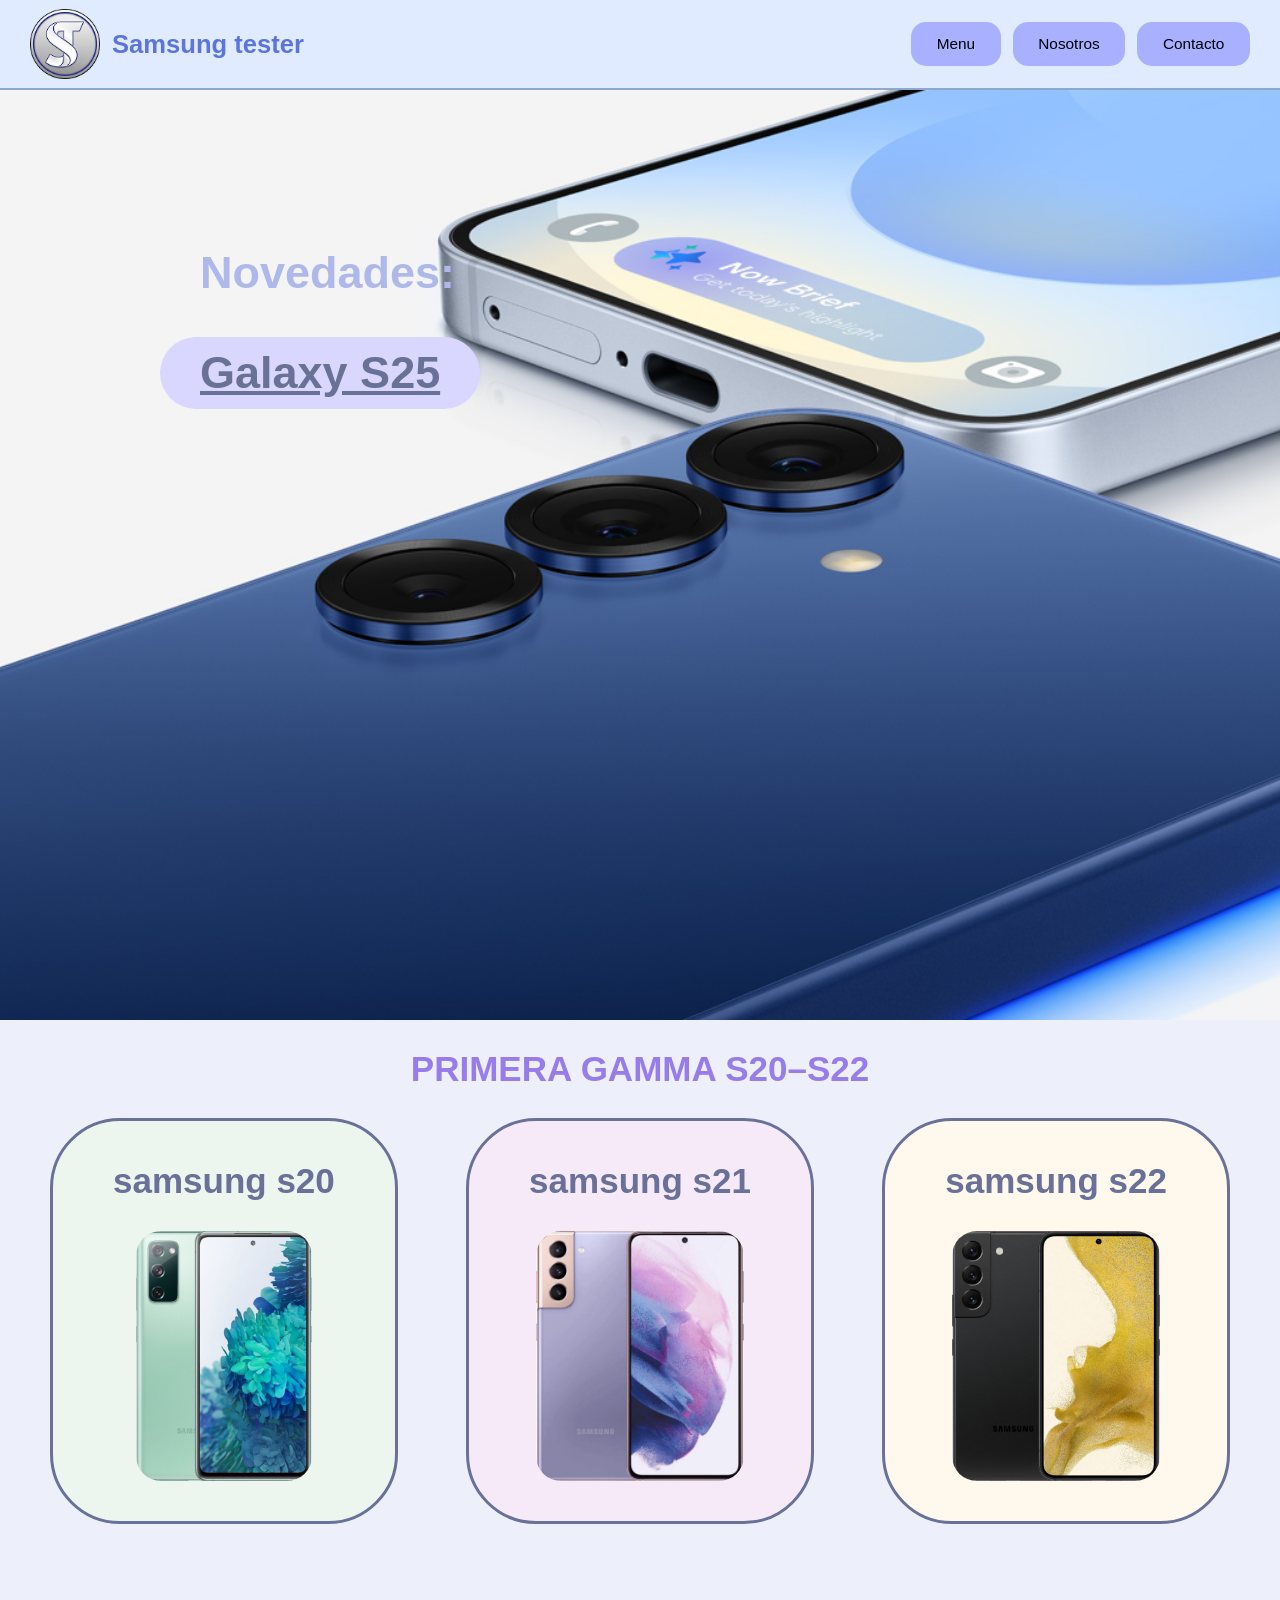
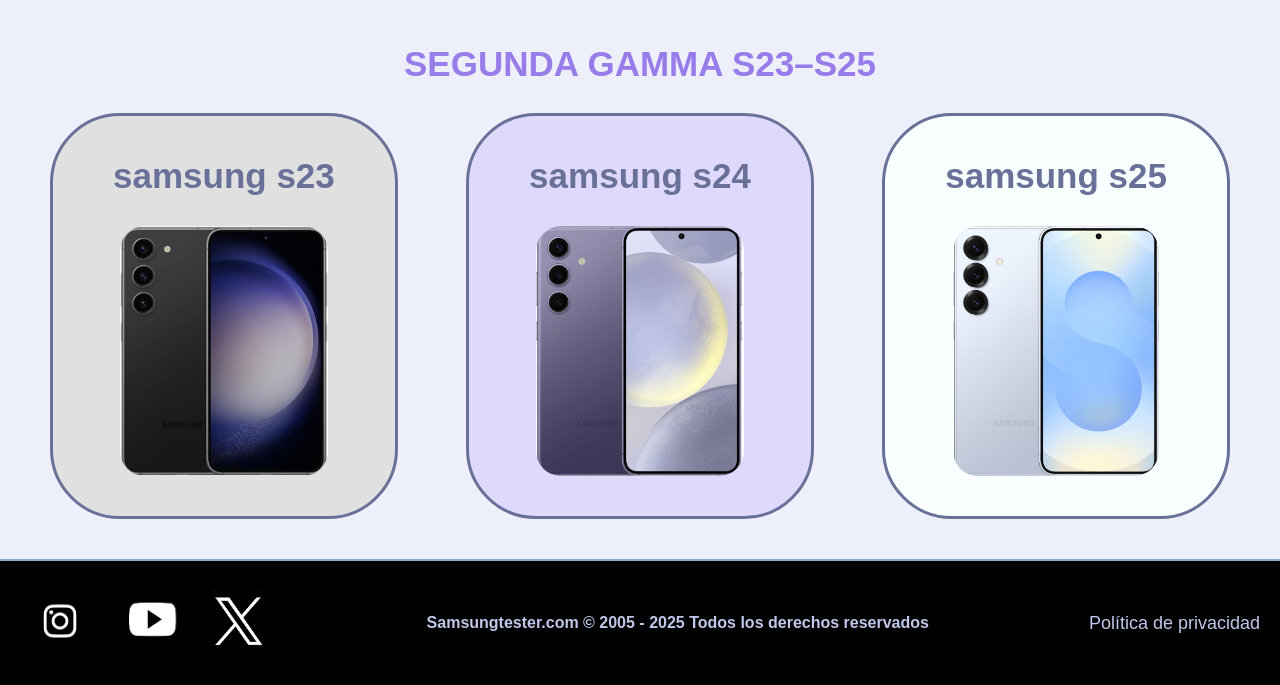
==== index.html @ ab461d2e "errores" ====
<!DOCTYPE html>
<html lang="en">
<head>
    <meta charset="UTF-8">
    <meta name="viewport" content="width=device-width, initial-scale=1.0">
    <meta name="description" content="La mejor pagina per a comparar e informarte de los samsung s20 hasta el 25">
    <link rel="canonical" href="https://samsungtester.com/index.html">
    <script type="application/ld+json">
{
  "@context": "https://schema.org",
  "@type": "WebSite",
  "name": "Samsung Tester",
  "url": "https://www.samsungtester.com",
  "publisher": {
    "@type": "Organization",
    "name": "Samsung Tester",
    "logo": {
      "@type": "ImageObject",
      "url": "imatges/logo.png"
    }
  },
  "datePublished": ""
}
</script>
    <link rel="stylesheet" href="css/index.css">

   <title>Samsung Tester - Comparativa Galaxy S20 a S25</title>
</head>

<body>
 



<header id="header">
    <div class="logo">
        <img src="imatges/logo.png" alt="">

        <h2 class="nombre-empresa">Samsung tester</h2>
    </div>

       <nav class="nav-menu">
        <a href="index.html" class="link nav">Menu</a>
        <a href="nosotros.html" class="link nav">Nosotros</a>
        <a href="contacto.html" class="link nav">Contacto</a>
    </nav>
</header>

<main>

<section class="hero">
<h1>Novedades:</h1>

 <nav>
        <a href="s25.html" class="s25"><b>Galaxy S25</b></a>
    </nav>

</section>

<section>
<h2 class="gama-titulo">PRIMERA GAMMA S20–S22</h2>

 <nav class="s">

   
        <a href="s20.html" class="s20"><b>samsung s20</b><img src="imatges/s20.jpg" alt="samsung-image"></a>
        <a href="s21.html" class="s21"><b>samsung s21</b><img src="imatges/s21.png" alt="samsung-image"></a>
        <a href="s22.html" class="s22"><b>samsung s22</b><img src="imatges/s22.png" alt="samsung-image"></a>
   
 </nav>
 </section>

<section>
 <h2 class="gama-titulo2">SEGUNDA GAMMA S23–S25</h2>
 
 <nav class="s">

   
        <a href="s23.html" class="s23"><b>samsung s23</b><img src="imatges/s23.png" alt="samsung-image"></a>
        <a href="s24.html" class="s24"><b>samsung s24</b><img src="imatges/s24.png" alt="samsung-image"></a>
        <a href="s25.html" class="s25m"><b>samsung s25</b><img src="imatges/s25.png" alt="samsung-image"></a>
   
 </nav>

</section>

   
</main>

<footer class="footer">
    <div class="footer-socials">
        <a href="https://www.instagram.com/samsungespana/"  target="_blank"><img src="imatges/instagram.png" alt="Facebook"></a>
        <a href="https://www.youtube.com/channel/UCdYayZ3AJjY8UzWgohOOrwA" target="_blank"><img src="imatges/youtube.jpg" alt="Instagram"></a>
        <a href="https://x.com/SamsungEspana" class="insta" target="_blank"><img src="imatges/x.jpg" alt="Twitter"></a>
    </div>
    <div class="reservat"><h4>Samsungtester.com © 2005 - 2025 Todos los derechos reservados</h4></div>
    <div class="footer-legal">
        <a href="privacidad.html">Política de privacidad</a>
    </div>
</footer>


</body>
</html>
---- css/index.css ----
body{
    font-family: sans-serif;
    margin: 0;
    background-color: #edeffb;
}

/* ---------------- HEADER ---------------- */
header{
    position: fixed;
    top: 0;
    left: 0;
    width: 100%;
    box-sizing: border-box;
    height: 90px;
    display: flex;
    justify-content: space-between;
    align-items: center;
    background-color: #e1ebff;
    padding: 0 30px;
    border-bottom: 2px solid rgb(142, 168, 203);
    z-index: 999;
}

.logo{
    display: flex;
    align-items: center;
    gap: 12px;
    flex-shrink: 0;
}

.logo img{
    height: 70px;
}

.nombre-empresa{
    font-size: clamp(16px, 2vw, 32px);
    color: #5b75dd;
    white-space: nowrap;
}

.nav-menu {
    display: flex;
    align-items: center;
    gap: 12px;
}

.nav-menu .link{
    padding: clamp(8px, 1vw, 14px) clamp(12px, 2vw, 35px);
    background-color: #a8b0ff;
    border-radius: 15px;
    text-decoration: none;
    color: black;
    font-size: clamp(13px, 1.2vw, 16px);
    white-space: nowrap;
    transition: background-color 0.2s;
}

.nav-menu .link:hover {
    background-color: #7b87e8;
    color: white;
}

/* ---------------- HERO ---------------- */
.hero {
    background-image: url('../imatges/gala.jpg');
    background-size: cover;
    background-position: center;
    background-repeat: no-repeat;
    margin-top: 90px;
    height: 550px;
    padding-top: 120px;
    display: flex;
    flex-direction: column;
}

h1{
    color: #aeb8ea;
    font-size: 45px;
    margin-left: 200px;
}

.s25{
    color: #697199;
    margin-left: 160px;
    font-size: 45px;
    background-color: #D9D7FF;
    border-radius: 40px;
    padding: 10px 40px;
    font-weight: 500;
    display: inline-block;
    transition: .3s;
}

.s25:hover{
    transform: scale(1.08) translateY(-5px);
}

/* ---------------- GAMAS ---------------- */
.gama-titulo,
.gama-titulo2{
    text-align: center;
    font-size: 35px;
    color: #987dea;
}

.gama-titulo2{ margin-top: 120px; }

.s{
    margin-top: 20px;
    display: flex;
    justify-content: space-between;
    align-items: center;
    margin: 20px 50px;
    gap: 20px;
    
}

.s a{
    display: flex;
    flex-direction: column;
    align-items: center;
    gap: 30px;
    padding: 40px 60px;
    font-size: 35px;
    color: #697199;
    border-radius: 70px;
    border: 3px solid;
    text-decoration: none;
}

.s20{ background:#ecf6ef; border-color:#37e663; }
.s21{ background:#f7eaf8; border-color:#d32bc5; }
.s22{ background:#fef9ec; border-color:#d3a12b; }
.s23{ background:#E0E0E0; border-color:#282828; }
.s24{ background:#dfdafd; border-color:#9856fa; }
.s25m{ background:#F9FFFF; border-color:#3b5350; }

.s a:hover{ background-color:#d7dbf4; }
.s23:hover,
.s24:hover,
.s25m:hover{ background-color:#b1f4f3; }

nav img{
    width: auto;
    height: 250px;
    border-radius: 25px;
}

/* ---------------- FOOTER ---------------- */
.footer {
    background-color: #000000;
    padding: 30px 20px;
    display: flex;
    flex-wrap: wrap;
    justify-content: space-between;
    align-items: center;
    border-top: 2px solid #8ea8cb;
    margin-top: 40px;
    gap: 20px;
}

.footer-socials{
    display: flex;
    gap: 20px;
}

.footer-socials img{
    height: 60px;
    border-radius: 10px;
    transition: 0.2s;
}

.footer-socials img:hover{ transform: scale(1.15); }

.footer-legal a{
    text-decoration: none;
    color: #c0c7e8;
    font-size: 18px;
}

.footer-legal a:hover{ text-decoration: underline; }

.reservat{ color:#c0c7e8; }

/* ------------------------------------------------------- */
/* ---------------- RESPONSIVE DESIGN --------------------- */
/* ------------------------------------------------------- */

/* PC (min 993px) */
@media (min-width: 993px) {
    .hero {
        height: calc(100vh - 90px);
        margin-top: 90px;
    }
}

/* ------------- Tablets (max-width: 992px) ------------- */
@media (max-width: 992px){

    header {
        height: 75px;
        padding: 0 15px;
    }

    .logo img{
        height: 58px;
    }

    .s{
        flex-wrap: wrap;
        justify-content: center;
    }

    .s a{
        width: 45%;
        padding: 40px 20px;
    }

    nav img{
        height: 200px;
    }

    h1{
        margin-left: 50px;
        font-size: 35px;
    }

    .s25{
        margin-left: 50px;
        font-size: 35px;
        padding: 10px 20px;
    }
}

/* ------------- Móviles (max-width: 600px) ------------- */
@media (max-width: 600px){

    body {
        padding-top: 0;
    }

    header{
        position: static;
        height: auto;
        flex-direction: column;
        padding: 10px 15px;
        gap: 8px;
    }

    .logo img {
        height: 50px;
    }

    .nombre-empresa {
        font-size: clamp(18px, 5vw, 26px);
    }

    .nav-menu {
        width: 100%;
        justify-content: center;
        flex-wrap: wrap;
    }

    .nav-menu .link {
        padding: 8px 18px;
        font-size: 14px;
    }

    .hero{
        padding-top: 50px;
        height: auto;
        padding-bottom: 50px;
        text-align: center;
    }

    h1{
        margin-left: 0;
        font-size: 30px;
    }

    .s25{
        margin-left: 0;
        font-size: 30px;
    }

    .s{
        flex-direction: column;
        margin: 0 20px;
    }

    .s a{
        width: 100%;
        padding: 30px;
        font-size: 28px;
    }

    nav img{
        height: 180px;
    }

    .gama-titulo,
    .gama-titulo2{
        font-size: 28px;
    }

    .footer{
        flex-direction: column;
        text-align: center;
    }

}
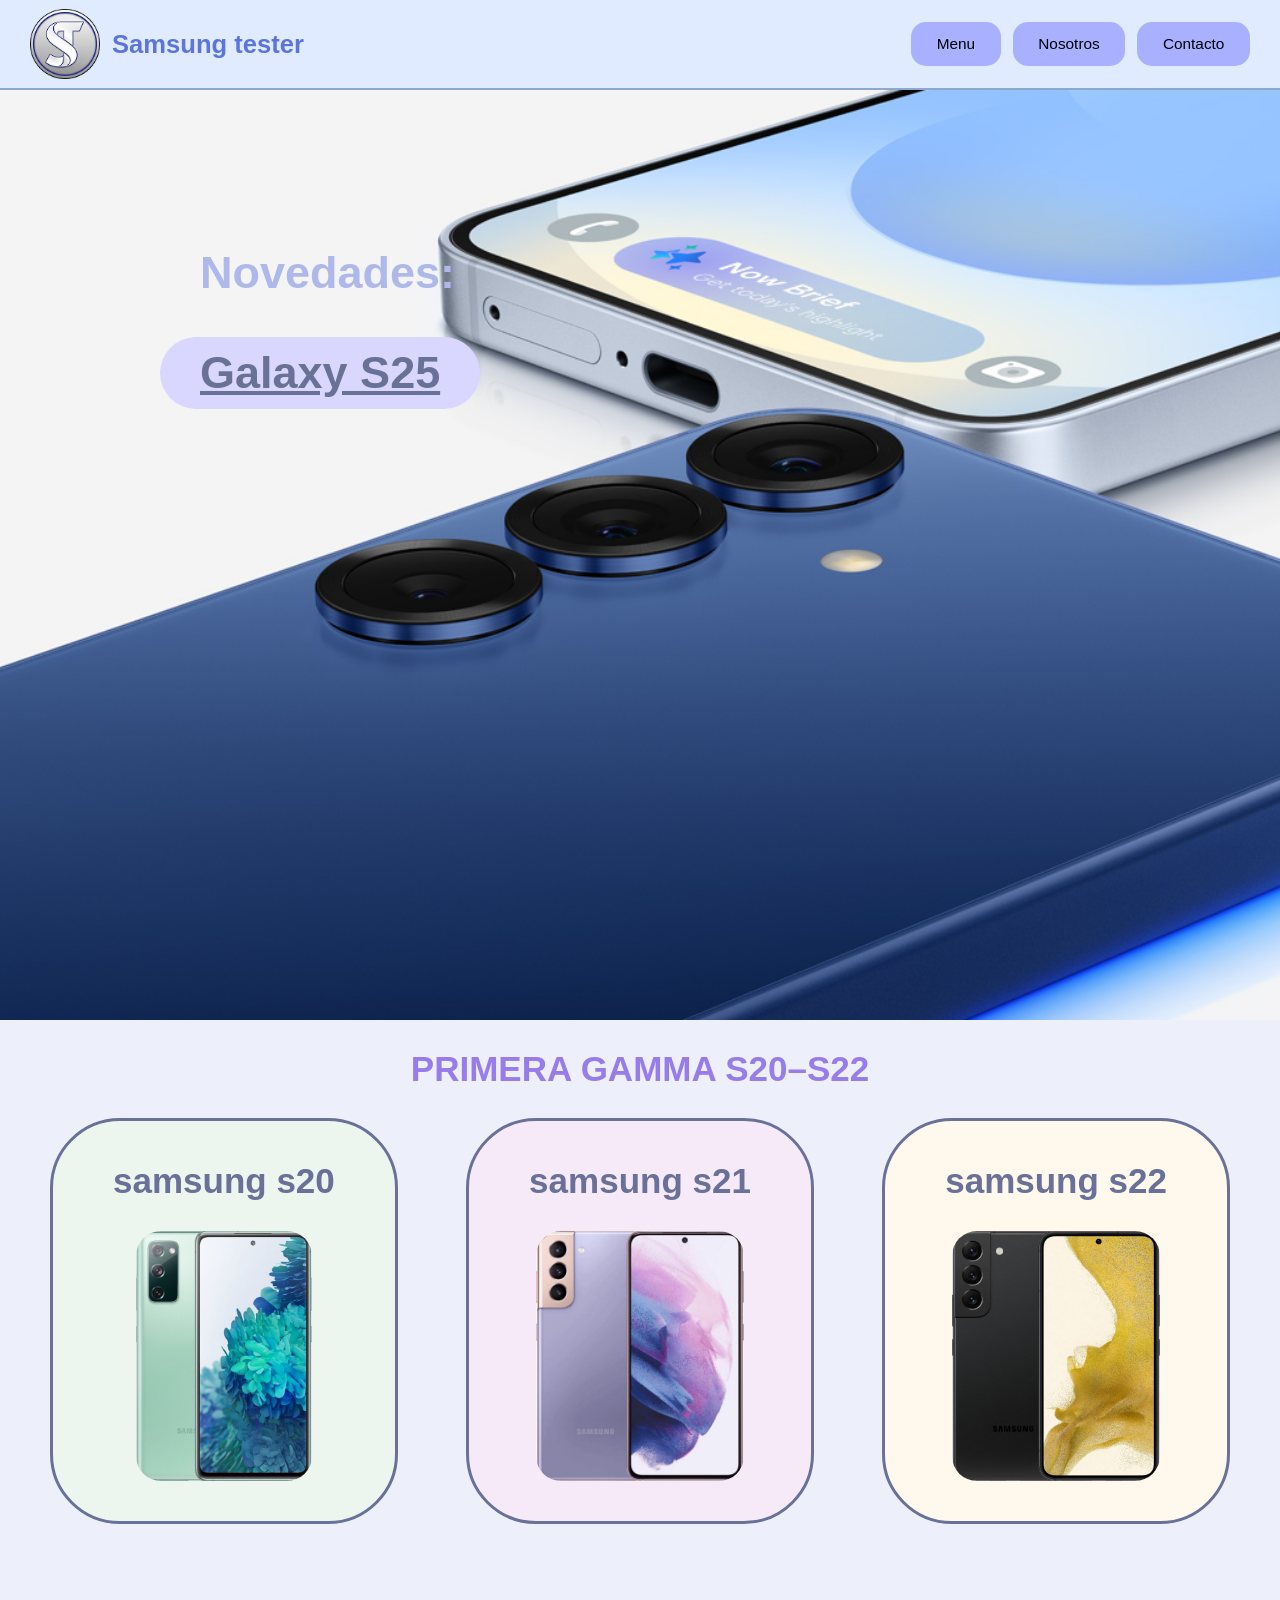
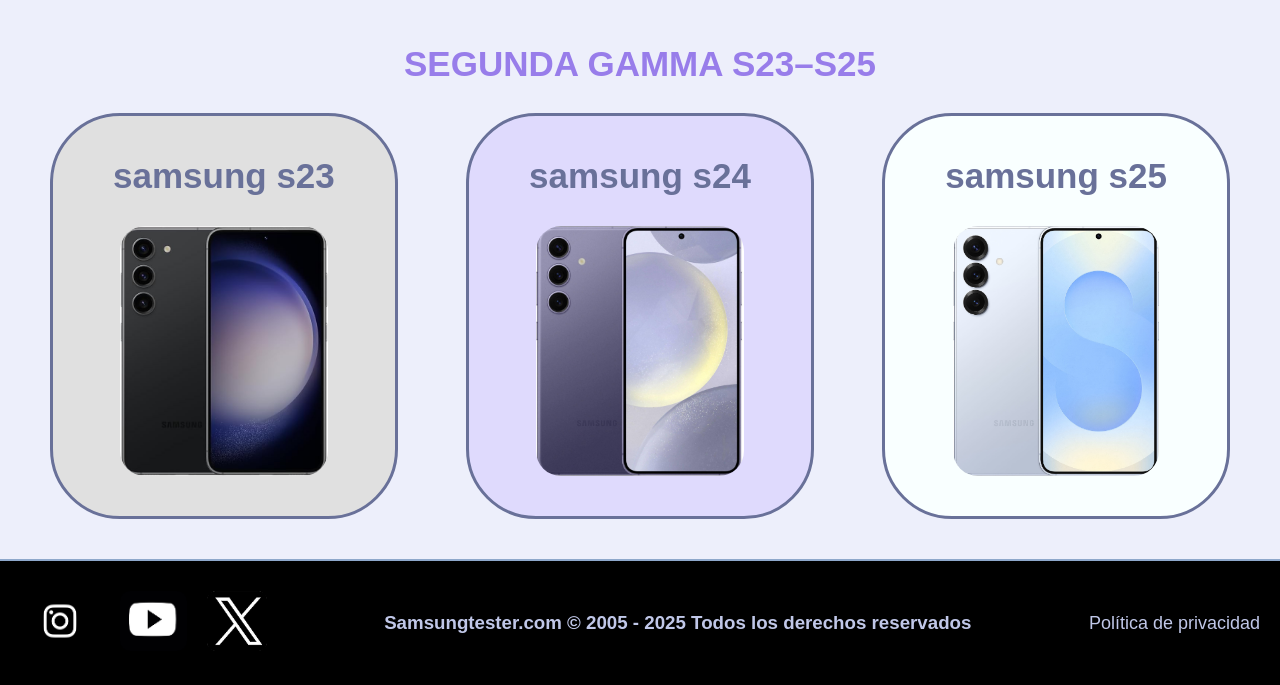
==== commit b66a22f2: "klk" ====
--- a/index.html
+++ b/index.html
@@ -1,11 +1,23 @@
 <!DOCTYPE html>
-<html lang="en">
+<html lang="es">
 <head>
     <meta charset="UTF-8">
     <meta name="viewport" content="width=device-width, initial-scale=1.0">
-    <meta name="description" content="La mejor pagina per a comparar e informarte de los samsung s20 hasta el 25">
-    <link rel="canonical" href="https://samsungtester.com/index.html">
-    <script type="application/ld+json">
+    <meta name="description" content="La mejor página para comparar e informarte de las especificaciones de los Samsung Galaxy desde el S20 hasta el S25.">
+    <meta name="author" content="Samsung Tester">
+    <meta name="copyright" content="Samsung Tester 2025">
+    <meta property="og:type" content="website">
+    <meta property="og:title" content="Samsung Tester - Comparativa Galaxy S20 a S25">
+    <meta property="og:description" content="Descubre y compara a fondo el hardware, cámaras y rendimiento de los modelos Samsung Galaxy. Tu fuente definitiva de especificaciones.">
+    <meta property="og:image" content="https://www.samsungtester.com/imatges/logo.png">
+    <meta property="og:url" content="https://www.samsungtester.com/">    <link rel="canonical" href="https://samsungtester.com/index.html">
+
+
+    <link rel="stylesheet" href="css/index.css">
+
+   <title>Samsung Tester - Comparativa Galaxy S20 a S25</title>
+
+<script type="application/ld+json">
 {
   "@context": "https://schema.org",
   "@type": "WebSite",
@@ -16,15 +28,14 @@
     "name": "Samsung Tester",
     "logo": {
       "@type": "ImageObject",
-      "url": "imatges/logo.png"
+      "url": "https://www.samsungtester.com/imatges/logo.png"
     }
-  },
-  "datePublished": ""
+  }
 }
 </script>
-    <link rel="stylesheet" href="css/index.css">
 
-   <title>Samsung Tester - Comparativa Galaxy S20 a S25</title>
+
+
 </head>
 
 <body>
@@ -34,15 +45,15 @@
 
 <header id="header">
     <div class="logo">
-        <img src="imatges/logo.png" alt="">
+        <img src="imatges/logo.png" alt="Logotipo de Samsung Tester">
 
         <h2 class="nombre-empresa">Samsung tester</h2>
     </div>
 
        <nav class="nav-menu">
-        <a href="index.html" class="link nav">Menu</a>
-        <a href="nosotros.html" class="link nav">Nosotros</a>
-        <a href="contacto.html" class="link nav">Contacto</a>
+        <a href="index.html" class="link nav" aria-label="Ir a la página de Inicio">Menu</a>
+        <a href="nosotros.html" class="link nav" aria-label="Ir a la página sobre nosotros">Nosotros</a>
+        <a href="contacto.html" class="link nav" aria-label="Ir a la página de contacto">Contacto</a>
     </nav>
 </header>
 
@@ -52,7 +63,7 @@
 <h1>Novedades:</h1>
 
  <nav>
-        <a href="s25.html" class="s25"><b>Galaxy S25</b></a>
+        <a href="s25.html" class="s25" aria-label="Ver las especificaciones del nuevo Galaxy S25"><b>Galaxy S25</b></a>
     </nav>
 
 </section>
@@ -63,9 +74,9 @@
  <nav class="s">
 
    
-        <a href="s20.html" class="s20"><b>samsung s20</b><img src="imatges/s20.jpg" alt="samsung-image"></a>
-        <a href="s21.html" class="s21"><b>samsung s21</b><img src="imatges/s21.png" alt="samsung-image"></a>
-        <a href="s22.html" class="s22"><b>samsung s22</b><img src="imatges/s22.png" alt="samsung-image"></a>
+        <a href="s20.html" class="s20" aria-label="Ver características del Samsung Galaxy S20"><b>samsung s20</b><img src="imatges/s20.jpg" alt=""></a>
+        <a href="s21.html" class="s21" aria-label="Ver características del Samsung Galaxy S21"><b>samsung s21</b><img src="imatges/s21.png" alt=""></a>
+        <a href="s22.html" class="s22" aria-label="Ver características del Samsung Galaxy S22"><b>samsung s22</b><img src="imatges/s22.png" alt=""></a>
    
  </nav>
  </section>
@@ -76,9 +87,9 @@
  <nav class="s">
 
    
-        <a href="s23.html" class="s23"><b>samsung s23</b><img src="imatges/s23.png" alt="samsung-image"></a>
-        <a href="s24.html" class="s24"><b>samsung s24</b><img src="imatges/s24.png" alt="samsung-image"></a>
-        <a href="s25.html" class="s25m"><b>samsung s25</b><img src="imatges/s25.png" alt="samsung-image"></a>
+        <a href="s23.html" class="s23" aria-label="Ver características del Samsung Galaxy S23"><b>samsung s23</b><img src="imatges/s23.png" alt=""></a>
+        <a href="s24.html" class="s24" aria-label="Ver características del Samsung Galaxy S24"><b>samsung s24</b><img src="imatges/s24.png" alt=""></a>
+        <a href="s25.html" class="s25m" aria-label="Ver características del Samsung Galaxy S25"><b>samsung s25</b><img src="imatges/s25.png" alt=""></a>
    
  </nav>
 
@@ -89,13 +100,13 @@
 
 <footer class="footer">
     <div class="footer-socials">
-        <a href="https://www.instagram.com/samsungespana/"  target="_blank"><img src="imatges/instagram.png" alt="Facebook"></a>
-        <a href="https://www.youtube.com/channel/UCdYayZ3AJjY8UzWgohOOrwA" target="_blank"><img src="imatges/youtube.jpg" alt="Instagram"></a>
-        <a href="https://x.com/SamsungEspana" class="insta" target="_blank"><img src="imatges/x.jpg" alt="Twitter"></a>
+        <a href="https://www.instagram.com/samsungespana/"  target="_blank" aria-label="Visitar el perfil de Instagram de Samsung"><img src="imatges/instagram.png" alt=""></a>
+        <a href="https://www.youtube.com/channel/UCdYayZ3AJjY8UzWgohOOrwA" target="_blank" aria-label="Visitar el canal de YouTube de Samsung"><img src="imatges/youtube.jpg" alt=""></a>
+        <a href="https://x.com/SamsungEspana" class="insta" target="_blank" aria-label="Visitar el perfil de Twitter de Samsung"><img src="imatges/x.jpg" alt=""></a>
     </div>
-    <div class="reservat"><h4>Samsungtester.com © 2005 - 2025 Todos los derechos reservados</h4></div>
+    <div class="reservat"><h3>Samsungtester.com © 2005 - 2025 Todos los derechos reservados</h3></div>
     <div class="footer-legal">
-        <a href="privacidad.html">Política de privacidad</a>
+        <a href="privacidad.html" aria-label="Leer la política de privacidad">Política de privacidad</a>
     </div>
 </footer>
 
